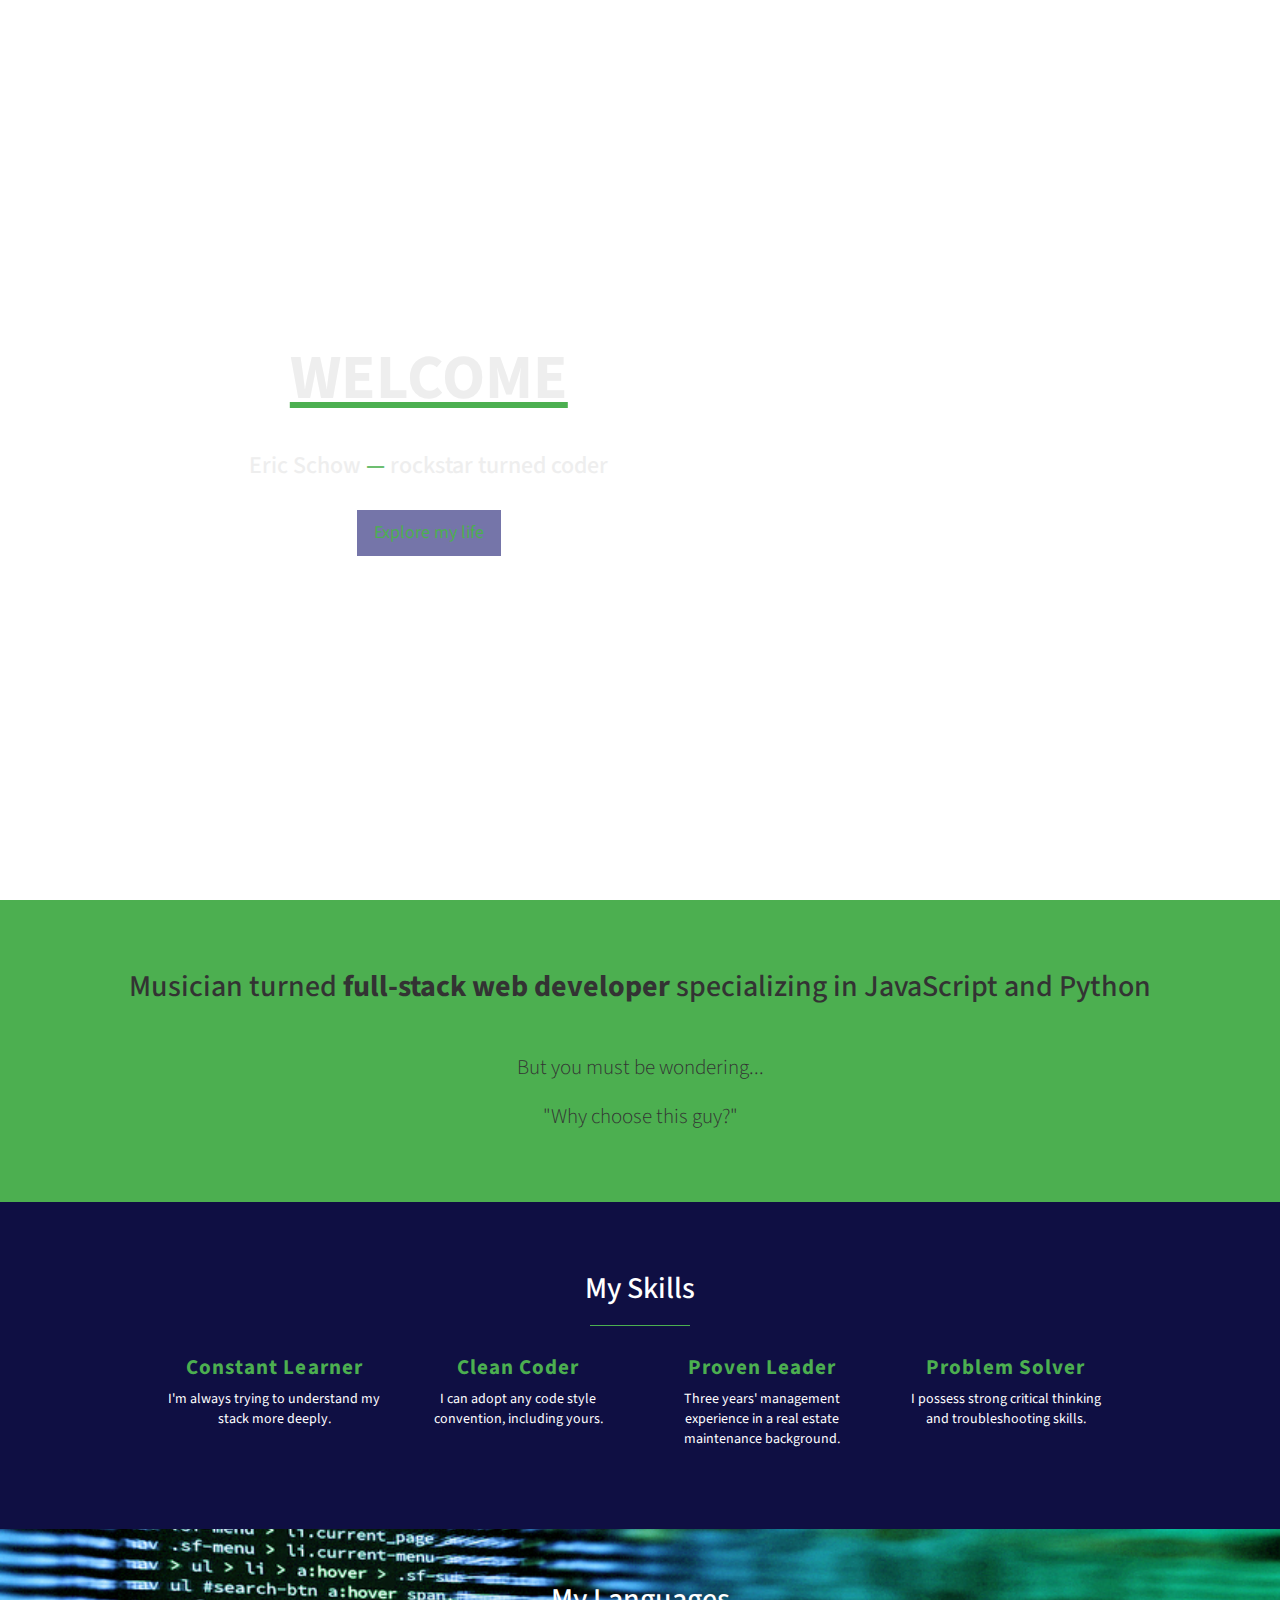
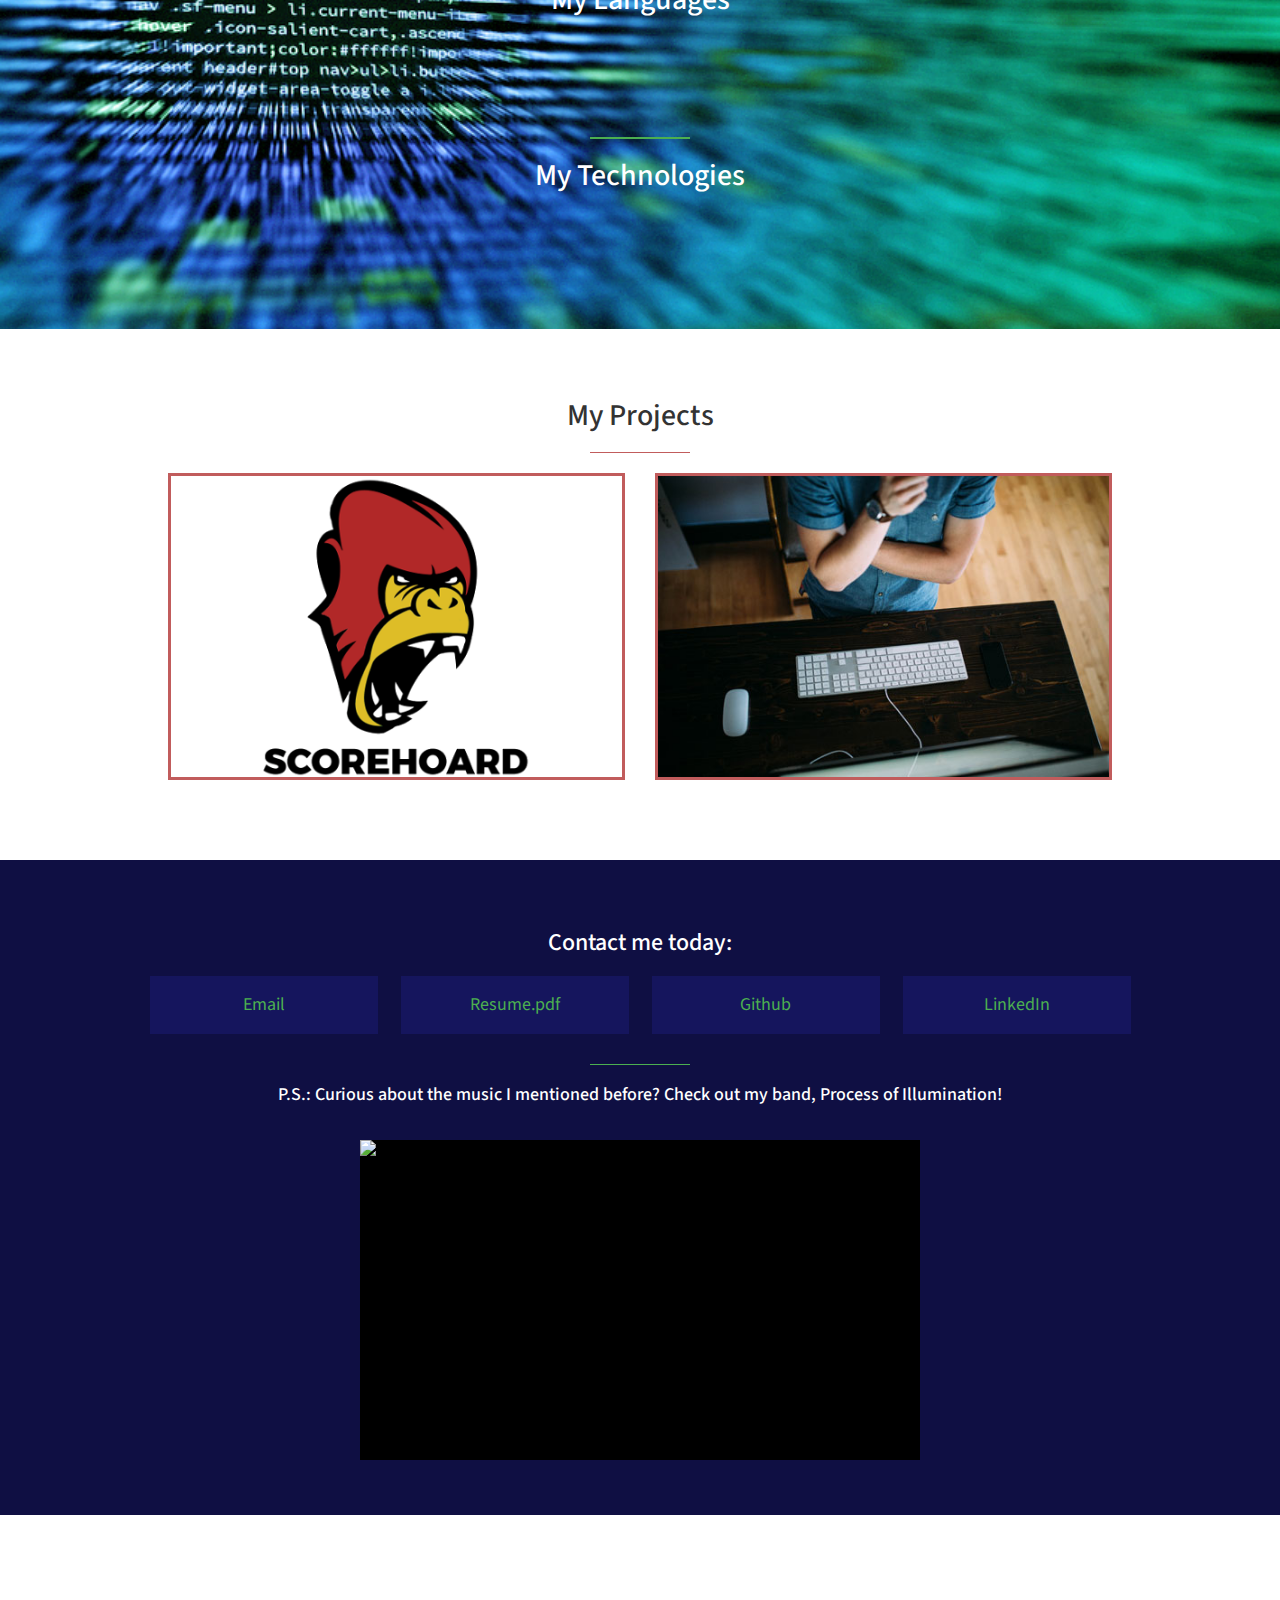
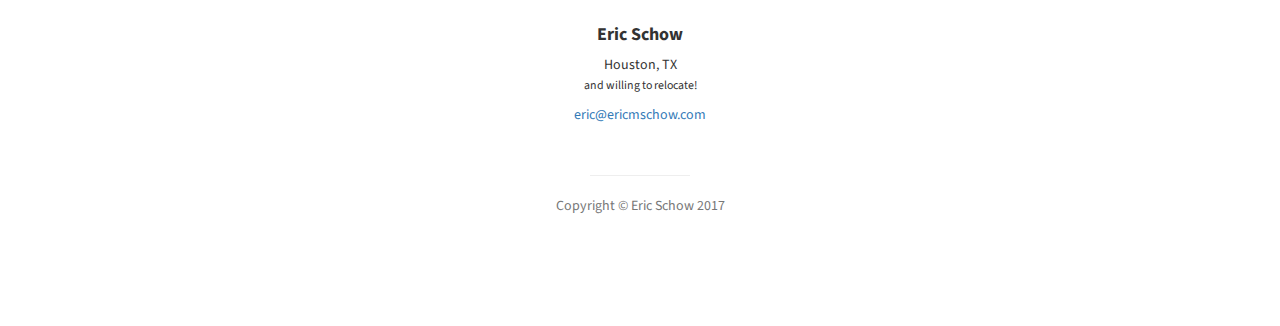
==== firebase/public/index.html @ c2a1a7b2 "hosting on firebase now" ====
<!DOCTYPE html>
<html lang="en">

<head>

    <meta charset="utf-8">
    <meta http-equiv="X-UA-Compatible" content="IE=edge">
    <meta name="viewport" content="width=device-width, initial-scale=1">
    <meta name="description" content="Eric Schow's personal website and portfolio">
    <meta name="author" content="Eric Schow">

    <title>Eric Schow</title>
    <!-- firebase -->
    <script defer src="/__/firebase/4.1.3/firebase-app.js"></script>
    <script defer src="/__/firebase/init.js"></script>

    <!-- Bootstrap Core CSS -->
    <link href="css/bootstrap.min.css" rel="stylesheet">

    <!-- Custom Fonts -->
    <link href="font-awesome/css/font-awesome.min.css" rel="stylesheet" type="text/css">
    <link href="https://fonts.googleapis.com/css?family=Source+Sans+Pro:300,400,700,300italic,400italic,700italic" rel="stylesheet" type="text/css">
    <link rel="stylesheet" href="https://cdn.rawgit.com/konpa/devicon/df6431e323547add1b4cf45992913f15286456d3/devicon.min.css">

    <!-- Custom CSS -->
    <link href="css/main.css" rel="stylesheet">

    <!-- HTML5 Shim and Respond.js IE8 support of HTML5 elements and  media queries -->
    <!-- WARNING: Respond.js doesn't work if you view the page via file:// -->
    <!--[if lt IE 9]>
        <script src="https://oss.maxcdn.com/libs/html5shiv/3.7.0/html5shiv.js"></script>
        <script src="https://oss.maxcdn.com/libs/respond.js/1.4.2/respond.min.js"></script>
    <![endif]-->

</head>

<body>

    <!-- Navigation -->
    <a id="menu-toggle" href="#" class="btn btn-dark btn-lg toggle"><i class="fa fa-bars"></i></a>
    <nav id="sidebar-wrapper">
        <ul class="sidebar-nav">
            <a id="menu-close" href="#" class="btn btn-light btn-lg pull-right toggle"><i class="fa fa-times"></i></a>
            <li class="sidebar-brand">
                <a href="#top" onclick=$("#menu-close").click();>Eric Schow</a>
            </li>
            <li>
                <a href="#top" onclick=$("#menu-close").click();>Home</a>
            </li>
            <li>
                <a href="#about" onclick=$("#menu-close").click();>About</a>
            </li>
            <li>
                <a href="#services" onclick=$("#menu-close").click();>Skills</a>
            </li>
            <li>
                <a href="#portfolio" onclick=$("#menu-close").click();>Portfolio</a>
            </li>
            <li>
                <a href="#contact" onclick=$("#menu-close").click();>Contact</a>
            </li>
        </ul>
    </nav>

    <!-- Header -->
    <header id="top" class="header">
        <div class="text-vertical-center">
            <h1>WELCOME</h1>
            <br>
            <h3 class='headerbig'>Eric Schow <span class='green'>&#8212</span> rockstar turned coder</h3>
            <h3 class='headersmall'>Eric Schow<span class='green'>:</span></h3>
            <h4 class='headersmall'>Rockstar turned coder</h4>
            <br>
            <a href="#about" class="btn btn-light btn-lg">Explore my life</a>
        </div>
    </header>

    <!-- About -->
    <section id="about" class="about">
        <div class="container">
            <div class="row">
                <div class="col-lg-12 text-center">
                    <h2>Musician turned <strong>full-stack web developer</strong> specializing in JavaScript and Python</h2>
                    <br> <br>
                    <p class="lead">But you must be wondering...</p>
                    <p class="lead">"Why choose this guy?"</p>
                </div>
            </div>
            <!-- /.row -->
        </div>
        <!-- /.container -->
    </section>

    <!-- Services -->
    <!-- The circle icons use Font Awesome's stacked icon classes. For more information, visit http://fontawesome.io/examples/ -->
    <section id="services" class="services bg-primary">
        <div class="container">
            <div class="row text-center">
                <div class="col-lg-10 col-lg-offset-1">
                    <h2>My Skills</h2>
                    <hr class="small">
                    <div class="row">
                        <div class="col-md-3 col-sm-6">
                            <div class="service-item">
                                <span class="fa-stack fa-4x">
                                <i class="fa fa-circle fa-stack-2x"></i>
                                <i class="fa fa-graduation-cap fa-stack-1x text-primary"></i>
                            </span>
                                <h4>
                                    <strong>Constant Learner</strong>
                                </h4>
                                <p>I'm always trying to understand my stack more deeply.</p>
                                <!-- <a href="#" class="btn btn-light">Learn More</a> -->
                            </div>
                        </div>
                        <div class="col-md-3 col-sm-6">
                            <div class="service-item">
                                <span class="fa-stack fa-4x">
                                <i class="fa fa-circle fa-stack-2x"></i>
                                <i class="fa fa-shower fa-stack-1x text-primary"></i>
                            </span>
                                <h4>
                                    <strong>Clean Coder</strong>
                                </h4>
                                <p>I can adopt any code style convention, including yours.</p>
                                <!-- <a href="#" class="btn btn-light">Learn More</a> -->
                            </div>
                        </div>
                        <div class="col-md-3 col-sm-6">
                            <div class="service-item">
                                <span class="fa-stack fa-4x">
                                <i class="fa fa-circle fa-stack-2x"></i>
                                <i class="fa fa-handshake-o fa-stack-1x text-primary"></i>
                            </span>
                                <h4>
                                    <strong>Proven Leader</strong>
                                </h4>
                                <p>Three years' management experience in a real estate maintenance background.</p>
                                <!-- <a href="#" class="btn btn-light">Learn More</a> -->
                            </div>
                        </div>
                        <div class="col-md-3 col-sm-6">
                            <div class="service-item">
                                <span class="fa-stack fa-4x">
                                <i class="fa fa-circle fa-stack-2x"></i>
                                <i class="fa fa-check-square-o fa-stack-1x text-primary"></i>
                            </span>
                                <h4>
                                    <strong>Problem Solver</strong>
                                </h4>
                                <p>I possess strong critical thinking and troubleshooting skills.</p>
                                <!-- <a href="#" class="btn btn-light">Learn More</a> -->
                            </div>
                        </div>
                    </div>
                    <!-- /.row (nested) -->
                </div>
                <!-- /.col-lg-10 -->
            </div>
            <!-- /.row -->
        </div>
        <!-- /.container -->
    </section>

    <!-- Callout -->
    <aside class="callout">
        <div class="text-vertical-center">
            <h2>My Languages</h2>
            <!-- <hr class='small green'> -->
            <div class='row glyphicons'>
              <i class="devicon-javascript-plain" title="JavaScript"></i>
              <i class="devicon-css3-plain-wordmark" title="CSS3"></i>
              <i class="devicon-html5-plain-wordmark" title="HTML5"></i>
              <i class="devicon-python-plain-wordmark" title="Python3"></i>

            </div>
            <hr class='small green thick'>
            <h2>My Technologies</h2>
            <!-- <hr class='small green'> -->
            <div class="row glyphicons-small-row glyphicons">
              <i class="devicon-bootstrap-plain-wordmark" title="Bootstrap"></i>
              <i class="devicon-django-line" title="Django"></i>
              <i class="devicon-express-original" title="Express"></i>
              <i class="devicon-github-plain-wordmark" title="GitHub"></i>
              <i class="devicon-heroku-original-wordmark" title="Heroku"></i>
            </div>
            <div class="row glyphicons-small-row glyphicons">
              <i class="devicon-less-plain-wordmark" title="Less"></i>
              <i class="devicon-mysql-plain-wordmark" title="MySQL"></i>
              <i class="devicon-nodejs-plain" title="NodeJS"></i>
              <i class="devicon-postgresql-plain-wordmark" title="PostgresSQL"></i>
              <i class="devicon-react-original-wordmark" title="React"></i>
            </div>

            <div class='row glyphicons-big-row'>
              <div class="col-xs-12 glyphicons">
                <i class="devicon-bootstrap-plain-wordmark" title="Bootstrap"></i>
                <i class="devicon-django-line" title="Django"></i>
                <i class="devicon-express-original" title="Express"></i>
                <i class="devicon-github-plain-wordmark" title="GitHub"></i>
                <i class="devicon-heroku-original-wordmark" title="Heroku"></i>
                <i class="devicon-less-plain-wordmark" title="Less"></i>
                <i class="devicon-mysql-plain-wordmark" title="MySQL"></i>
                <i class="devicon-nodejs-plain" title="NodeJS"></i>
                <i class="devicon-postgresql-plain-wordmark" title="PostgresSQL"></i>
                <i class="devicon-react-original-wordmark" title="React"></i>
              </div>
          </div>
          <!-- <div class='row' id="gradient"> -->
          </div>
        </div>


    </aside>

    <!-- Portfolio -->
    <div class="modal fade" id="ScorehoardModal" tabindex="-1" role="dialog" aria-labelledby="myModalLabel">
      <div class="modal-dialog" role="document">
        <div class="modal-content">
          <div class="modal-header">
            <button type="button" class="close orange" data-dismiss="modal" aria-label="Close"><span class='orange' aria-hidden="true">&times;</span></button>
            <h4 class="modal-title" id="myModalLabel"><a href="www.scorehoard.com">ScoreHoard</a></h4>
          </div>
          <div class="modal-body">
            <a href="www.scorehoard.com">ScoreHoard</a> is an API that keeps track of stats and scores for video game makers.
            Version 1.0.0 allows Add Requests (to add usernames and scores into our database)
            and Leaderboard Requests (to retrieve stored data for your game).
            <br> <br>
            In this four-person project, I worked primarily on the back-end in a
            paired-programming setup,
            and I also developed the front-end interface for the API in the game demo featured
            on the website.

            <br> <br> Please check out the <a href="github.com/antweer/scorehoard">GitHub repo</a> or the back-end code below:
            <br> <br>
            <!-- <hr class="small green"> -->
            <!-- <iframe src="https://codepen.io/ericmschow/full/xrzggw" height="800" width="800"></iframe>  -->
            <p data-height="300" data-theme-id="30320" data-slug-hash="xrzggw" data-default-tab="js" data-user="ericmschow" data-embed-version="2" data-pen-title="ScoreHoard" data-preview="false" class="codepen">See the Pen <a href="https://codepen.io/ericmschow/pen/xrzggw/">ScoreHoard</a> by Eric (<a href="https://codepen.io/ericmschow">@ericmschow</a>) on <a href="https://codepen.io">CodePen</a>.</p>
            <script async src="https://production-assets.codepen.io/assets/embed/ei.js"></script>
          </div>
          <div class="modal-footer">
            <button type="button" class="btn btn-light btn-lg" data-dismiss="modal">Close</button>
          </div>
        </div>
      </div>
    </div>
    <div class="modal fade" id="SetlistModal" tabindex="-1" role="dialog" aria-labelledby="myModalLabel">
      <div class="modal-dialog" role="document">
        <div class="modal-content">
          <div class="modal-header">
            <button type="button" class="close orange" data-dismiss="modal" aria-label="Close"><span class='orange' aria-hidden="true">&times;</span></button>
            <h4 class="modal-title" id="myModalLabel"><a href="#">A Better Setlist</a></h4>
          </div>
          <div class="modal-body">
            <a href="#">This</a> is a placeholder until the individual project is done.
            <br> <br>


            <br> <br> Please check out the back-end code below:
            <br> <br>
            <!-- <hr class="small green"> -->
            <!-- <iframe src="https://codepen.io/ericmschow/full/xrzggw" height="800" width="800"></iframe>  -->
            <p data-height="300" data-theme-id="30320" data-slug-hash="xrzggw" data-default-tab="js" data-user="ericmschow" data-embed-version="2" data-pen-title="ScoreHoard" data-preview="false" class="codepen">See the Pen <a href="https://codepen.io/ericmschow/pen/xrzggw/">ScoreHoard</a> by Eric (<a href="https://codepen.io/ericmschow">@ericmschow</a>) on <a href="https://codepen.io">CodePen</a>.</p>
            <script async src="https://production-assets.codepen.io/assets/embed/ei.js"></script>
          </div>
          <div class="modal-footer">
            <button type="button" class="btn btn-light btn-lg" data-dismiss="modal">Close</button>
          </div>
        </div>
      </div>
    </div>
    <section id="portfolio" class="portfolio">
        <div class="container">
            <div class="row">
                <div class="col-lg-10 col-lg-offset-1 text-center">
                    <h2>My Projects</h2>
                    <hr class="small portfolio-accent">
                    <div class="row">
                        <div class="col-md-6">
                            <div class="portfolio-item">
                              <!-- <h4>ScoreHoard</h4> -->

                                  <img id="scorehoard" class="img-portfolio img-responsive"
                                  src="img/scorehoard-logo-500x333.png"
                                  alt="ScoreHoard gorilla logo"
                                  data-toggle="modal" data-target="#ScorehoardModal">

                            </div>
                        </div>
                        <div class="col-md-6">
                            <div class="portfolio-item">
                                <!-- <a href="#"> -->
                                    <img class="img-portfolio img-responsive"
                                    src="img/portfolio-2.jpg"
                                    alt="Setlist logo"
                                    data-toggle="modal" data-target="#SetlistModal">
                                <!-- </a> -->
                            </div>
                        </div>
                        <!-- <div class="col-md-6">
                            <div class="portfolio-item">
                                <a href="#">
                                    <img class="img-portfolio img-responsive" src="img/portfolio-3.jpg">
                                </a>
                            </div>
                        </div> -->
                        <!-- <div class="col-md-6">
                            <div class="portfolio-item">
                                <a href="#">
                                    <img class="img-portfolio img-responsive" src="img/portfolio-4.jpg">
                                </a>
                            </div>
                        </div> -->
                    </div>
                    <!-- /.row (nested) -->
                    <!-- <a href="#" class="btn btn-dark">View More Items</a> -->
                </div>
                <!-- /.col-lg-10 -->
            </div>
            <!-- /.row -->
        </div>
        <!-- /.container -->
    </section>

    <!-- Call to Action -->
    <aside class="call-to-action bg-primary">
        <div class="container">
            <div class="row">
                <div class="col-lg-12 text-center">
                    <h3>Contact me today:</h3>
                    <a href="mailto:eric@ericmschow.com" class="btn btn-lg btn-light">Email</a>
                    <br class='headersmall'>
                    <a href="/img/SchowEric-resume.pdf"  target="_blank" id='resume-button' class="btn btn-lg btn-light">Resume.pdf</a>
                    <br class='headersmall'>
                    <a href="http://www.github.com/ericmschow" target="_blank" class="btn btn-lg btn-light">Github</a>
                    <br class='headersmall'>
                    <a href="http://www.linkedin.com/in/ericmschow" target="_blank" class="btn btn-lg btn-light">LinkedIn</a>
                    <hr class='small green'>
                    <h4>P.S.: Curious about the music I mentioned before? Check out my band, Process of Illumination!</h4>
                    <br>
                    <div class="player">
                      <div class="youtube-player" id="fifteen" data-id="a216pG2Z3oE?list=PLPWMq-1ULbgKsrbZLrBWN7M-NTEwGBjLo"></div>
                    </div>
                </div>
            </div>
        </div>
    </aside>

    <!-- Footer -->
    <footer>
        <div class="container">
            <div class="row">
                <div class="col-lg-10 col-lg-offset-1 text-center">
                    <h4><strong>Eric Schow</strong>
                    </h4>
                    <p>Houston, TX
                        <br><small>and willing to relocate!</small></p>
                    <ul class="list-unstyled">
                        <li><i class="fa fa-envelope-o fa-fw"></i> <a href="mailto:eric@ericmschow.com">eric@ericmschow.com</a>
                        </li>
                    </ul>
                    <br>

                    <hr class="small">
                    <p class="text-muted">Copyright &copy; Eric Schow 2017</p>
                </div>
            </div>
        </div>
        <a id="to-top" href="#top" class="btn btn-dark btn-lg"><i class="fa fa-chevron-up fa-fw fa-1x"></i></a>
    </footer>

    <!-- jQuery -->
    <script src="js/jquery.js"></script>

    <!-- Bootstrap Core JavaScript -->
    <script src="js/bootstrap.min.js"></script>

    <!-- youtube minimizer -->
    <script>

      /* Light YouTube Embeds by @labnol */
      /* Web: http://labnol.org/?p=27941 */

      document.addEventListener("DOMContentLoaded",
          function() {
              var div, n,
                  v = document.getElementsByClassName("youtube-player");
              for (n = 0; n < v.length; n++) {
                  div = document.createElement("div");
                  div.setAttribute("data-id", v[n].dataset.id);
                  div.innerHTML = labnolThumb(v[n].dataset.id);
                  div.onclick = labnolIframe;
                  v[n].appendChild(div);
              }
          });

      function labnolThumb(id) {
        // hardcoded thumbnail image to fix youtube playlist not having thumbnail
          var thumb = '<img src="https://i.ytimg.com/vi/kS-2huMyQic/hqdefault.jpg">',
              play = '<div class="play"></div>';
          return thumb.replace("ID", id) + play;
      }

      function labnolIframe() {
          var iframe = document.createElement("iframe");
          var embed = "https://www.youtube.com/embed/ID?autoplay=1";
          iframe.setAttribute("src", embed.replace("ID", this.dataset.id));
          iframe.setAttribute("frameborder", "0");
          iframe.setAttribute("allowfullscreen", "1");
          this.parentNode.replaceChild(iframe, this);
      }
      $('.modal').on('hidden.bs.modal', function (e) {
          if($('.modal').hasClass('in')) {
          $('body').addClass('modal-open');
          }
      });
    </script>

    <!-- Custom Theme JavaScript -->
    <script>
    // Closes the sidebar menu
    $("#menu-close").click(function(e) {
        e.preventDefault();
        $("#sidebar-wrapper").toggleClass("active");
    });
    // Opens the sidebar menu
    $("#menu-toggle").click(function(e) {
        e.preventDefault();
        $("#sidebar-wrapper").toggleClass("active");
    });
    // Scrolls to the selected menu item on the page
    $(function() {
        $('a[href*=#]:not([href=#],[data-toggle],[data-target],[data-slide])').click(function() {
            if (location.pathname.replace(/^\//, '') == this.pathname.replace(/^\//, '') || location.hostname == this.hostname) {
                var target = $(this.hash);
                target = target.length ? target : $('[name=' + this.hash.slice(1) + ']');
                if (target.length) {
                    $('html,body').animate({
                        scrollTop: target.offset().top
                    }, 1000);
                    return false;
                }
            }
        });
    });
    //#to-top button appears after scrolling
    var fixed = false;
    $(document).scroll(function() {
        if ($(this).scrollTop() > 250) {
            if (!fixed) {
                fixed = true;
                // $('#to-top').css({position:'fixed', display:'block'});
                $('#to-top').show("slow", function() {
                    $('#to-top').css({
                        position: 'fixed',
                        display: 'block'
                    });
                });
            }
        } else {
            if (fixed) {
                fixed = false;
                $('#to-top').hide("slow", function() {
                    $('#to-top').css({
                        display: 'none'
                    });
                });
            }
        }
    });
    </script>

</body>

</html>
---- firebase/public/css/main.css ----
/* Global Styles */
html,
body {
  width: 100%;
  height: 100%;
}
body {
  font-family: "Source Sans Pro", "Helvetica Neue", Helvetica, Arial, sans-serif;
}
.green {
  color: #4caf50;
  border-color: #4caf50;
}
.orange {
  color: #B14C4C;
  border-color: #B14C4C;
}
.thick {
  border-width: 2px;
}
.text-vertical-center {
  display: table-cell;
  text-align: center;
  vertical-align: middle;
}
.text-vertical-center h1 {
  margin: 0;
  padding: 0;
  font-size: 4.5em;
  font-weight: 700;
}
.btn-light {
  border-radius: 0;
  color: #4caf50;
  background-color: rgba(25, 25, 112, 0.6);
}
.btn-light:hover,
.btn-light:focus,
.btn-light:active {
  color: #4caf50;
  background-color: rgba(25, 25, 112, 0.8);
}
/* Custom Horizontal Rule */
hr.small {
  max-width: 100px;
}
/* Side Menu */
#sidebar-wrapper {
  z-index: 1000;
  position: fixed;
  right: 0;
  width: 250px;
  height: 100%;
  transform: translateX(250px);
  overflow-y: auto;
  background: #222;
  -webkit-transition: all 0.4s ease 0s;
  -moz-transition: all 0.4s ease 0s;
  -ms-transition: all 0.4s ease 0s;
  -o-transition: all 0.4s ease 0s;
  transition: all 0.4s ease 0s;
  background-color: rgba(15, 15, 67, 0.75);
}
.sidebar-nav {
  position: absolute;
  top: 0;
  width: 250px;
  margin: 0;
  padding: 0;
  list-style: none;
}
.sidebar-nav #menu-close {
  background-color: inherit;
}
.sidebar-nav li {
  text-indent: 20px;
  line-height: 40px;
}
.sidebar-nav li a {
  display: block;
  text-decoration: none;
  color: #4caf50;
}
.sidebar-nav li a:hover {
  text-decoration: none;
  color: #fff;
  background: rgba(15, 15, 67, 0.8);
}
.sidebar-nav li a:active,
.sidebar-nav li a:focus {
  text-decoration: none;
}
.sidebar-nav > .sidebar-brand {
  height: 55px;
  font-size: 18px;
  line-height: 55px;
}
.sidebar-nav > .sidebar-brand a {
  color: #fff;
}
.sidebar-nav > .sidebar-brand a:hover {
  text-decoration: underline;
  text-decoration-color: #4caf50;
  background: none;
}
#menu-toggle {
  z-index: 1;
  position: fixed;
  top: 0;
  right: 0;
}
#sidebar-wrapper.active {
  right: 250px;
  width: 250px;
  -webkit-transition: all 0.4s ease 0s;
  -moz-transition: all 0.4s ease 0s;
  -ms-transition: all 0.4s ease 0s;
  -o-transition: all 0.4s ease 0s;
  transition: all 0.4s ease 0s;
}
.toggle {
  margin: 5px 5px 0 0;
}
/* Header */
.header {
  display: table;
  position: relative;
  width: 100%;
  height: 100%;
  background: url('/img/bass.jpg') no-repeat center center scroll;
  /*-webkit-background-size: 110%;
    -moz-background-size: 110%;
    background-size: 110%;
    -o-background-size: 110%;*/
  -webkit-background-size: cover;
  -moz-background-size: cover;
  background-size: cover;
  -o-background-size: cover;
  color: #eee;
  /*background-position: 75% 10%;*/
}
.headerbig {
  display: none;
}
@media (min-width: 600px) {
  .headerbig {
    display: block;
  }
  .headersmall {
    display: none;
  }
}
.header h1 {
  text-decoration: underline;
  text-decoration-color: #4caf50;
}
#top > div {
  padding-bottom: 25%;
}
@media (min-width: 600px) {
  #top > div {
    padding-right: 33%;
    padding-bottom: 0;
  }
}
/* About */
.about {
  padding: 50px 0;
  background-color: #4caf50;
}
.lead {
  font-size: 1.5em;
}
/* Services */
.services {
  padding: 50px 0;
  background-color: #0f0f43;
}
.services h4 {
  font-size: 1.8em;
  color: #4caf50;
  letter-spacing: .05em;
}
.services hr {
  border-color: #4caf50;
}
.service-item {
  margin-bottom: 30px;
}
.service-item > p {
  font-size: 1.5em;
  letter-spacing: .025em;
}
@media (min-width: 768px) {
  .service-item > h4 {
    font-size: 1.5em;
  }
  .service-item > p {
    font-size: 1em;
    letter-spacing: 0;
  }
}
.text-primary:before {
  color: #0f0f43;
}
/* Callout */
.callout {
  display: table;
  width: 100%;
  height: 400px;
  color: #fff;
  background: url('/img/code-recolored.jpg') no-repeat center center scroll;
  -webkit-background-size: cover;
  -moz-background-size: cover;
  background-size: cover;
  -o-background-size: cover;
}
#gradient {
  height: 200px;
  background: -moz-linear-gradient(top, rgba(255, 255, 255, 0) 0%, rgba(255, 255, 255, 0.33) 24%, rgba(255, 255, 255, 0.8) 58%, rgba(255, 255, 255, 0.93) 91%, #ffffff 100%);
  /* FF3.6-15 */
  background: -webkit-linear-gradient(top, rgba(255, 255, 255, 0) 0%, rgba(255, 255, 255, 0.33) 24%, rgba(255, 255, 255, 0.8) 58%, rgba(255, 255, 255, 0.93) 91%, #ffffff 100%);
  /* Chrome10-25,Safari5.1-6 */
  background: linear-gradient(to bottom, rgba(255, 255, 255, 0) 0%, rgba(255, 255, 255, 0.33) 24%, rgba(255, 255, 255, 0.8) 58%, rgba(255, 255, 255, 0.93) 91%, #ffffff 100%);
  /* W3C, IE10+, FF16+, Chrome26+, Opera12+, Safari7+ */
  filter: progid:DXImageTransform.Microsoft.gradient(startColorstr='#00ffffff', endColorstr='#ffffff', GradientType=0);
  /* IE6-9 */
}
.callout > div > h2 {
  margin-bottom: .7em;
}
.glyphicons > i {
  font-size: 3em;
  margin: 0 .15em;
}
.glyphicons-small-row {
  margin: .8em .15em;
}
.glyphicons-big-row {
  display: none;
  margin: 0 .15em;
}
@media (min-width: 624px) {
  .glyphicons-small-row {
    display: none;
  }
  .glyphicons-big-row {
    display: block;
    margin: .15em;
  }
}
@media (min-width: 992px) {
  .glyphicons-small-row {
    display: none;
  }
  .glyphicons-big-row {
    display: block;
  }
  .glyphicons > i {
    font-size: 4em;
    margin: 0 .15em;
  }
}
/* Portfolio */
.portfolio {
  background-color: none;
  padding: 50px 0;
}
.portfolio-item {
  margin-bottom: 30px;
}
.portfolio-accent {
  color: #C15C5C;
  border-color: #C15C5C;
}
.img-portfolio {
  margin: 0 auto;
  border: 3px solid #C15C5C;
}
.img-portfolio:hover {
  opacity: 0.8;
}
/* Call to Action */
.call-to-action {
  background-color: #0f0f43;
  padding: 50px 0;
}
.call-to-action .btn-lg {
  margin: 7px;
  padding: 10px 6px;
  width: 80%;
}
@media (min-width: 624px) {
  .call-to-action .btn-lg {
    max-width: 20%;
    padding: 16px 10px;
    margin: 10px;
  }
}
/* Footer */
footer {
  padding: 100px 0;
}
#to-top {
  display: none;
  position: fixed;
  bottom: 5px;
  right: 5px;
}
.player {
  max-width: 80%;
  margin: auto;
}
@media (min-width: 600px) {
  .player {
    max-width: 50%;
  }
}
.youtube-player {
  position: relative;
  padding-bottom: 56.23%;
  /* Use 75% for 4:3 videos */
  height: 0;
  overflow: hidden;
  max-width: 100%;
  background: #000;
  margin: 5px;
}
.youtube-player iframe {
  position: absolute;
  top: 0;
  left: 0;
  width: 100%;
  height: 100%;
  z-index: 100;
  background: transparent;
}
.youtube-player img {
  bottom: 0;
  display: block;
  left: 0;
  margin: auto;
  max-width: 100%;
  width: 100%;
  position: absolute;
  right: 0;
  top: 0;
  border: none;
  height: auto;
  cursor: pointer;
  -webkit-transition: .4s all;
  -moz-transition: .4s all;
  transition: .4s all;
}
.youtube-player img:hover {
  -webkit-filter: brightness(75%);
}
.youtube-player .play {
  height: 72px;
  width: 72px;
  left: 50%;
  top: 50%;
  margin-left: -36px;
  margin-top: -36px;
  position: absolute;
  background: url("//i.imgur.com/TxzC70f.png") no-repeat;
  cursor: pointer;
}
.modal-content {
  background-color: #0f0f43;
}
.modal-title,
.modal-content,
.modal-body {
  color: white;
}
.modal-open .modal {
  overflow-x: hidden;
  overflow-y: auto;
}
.close {
  color: #fff;
  text-shadow: #fff;
  opacity: 60%;
}
.close:hover {
  color: #C15C5C;
  opacity: 100%;
}
.modal-title {
  font-size: 2em;
}
.modal-header,
.modal-footer {
  border-color: #4caf50;
}
.modal-title > a {
  color: #fff;
}
.modal-body > a {
  color: #4caf50;
}
.modal-content > a {
  color: white;
}
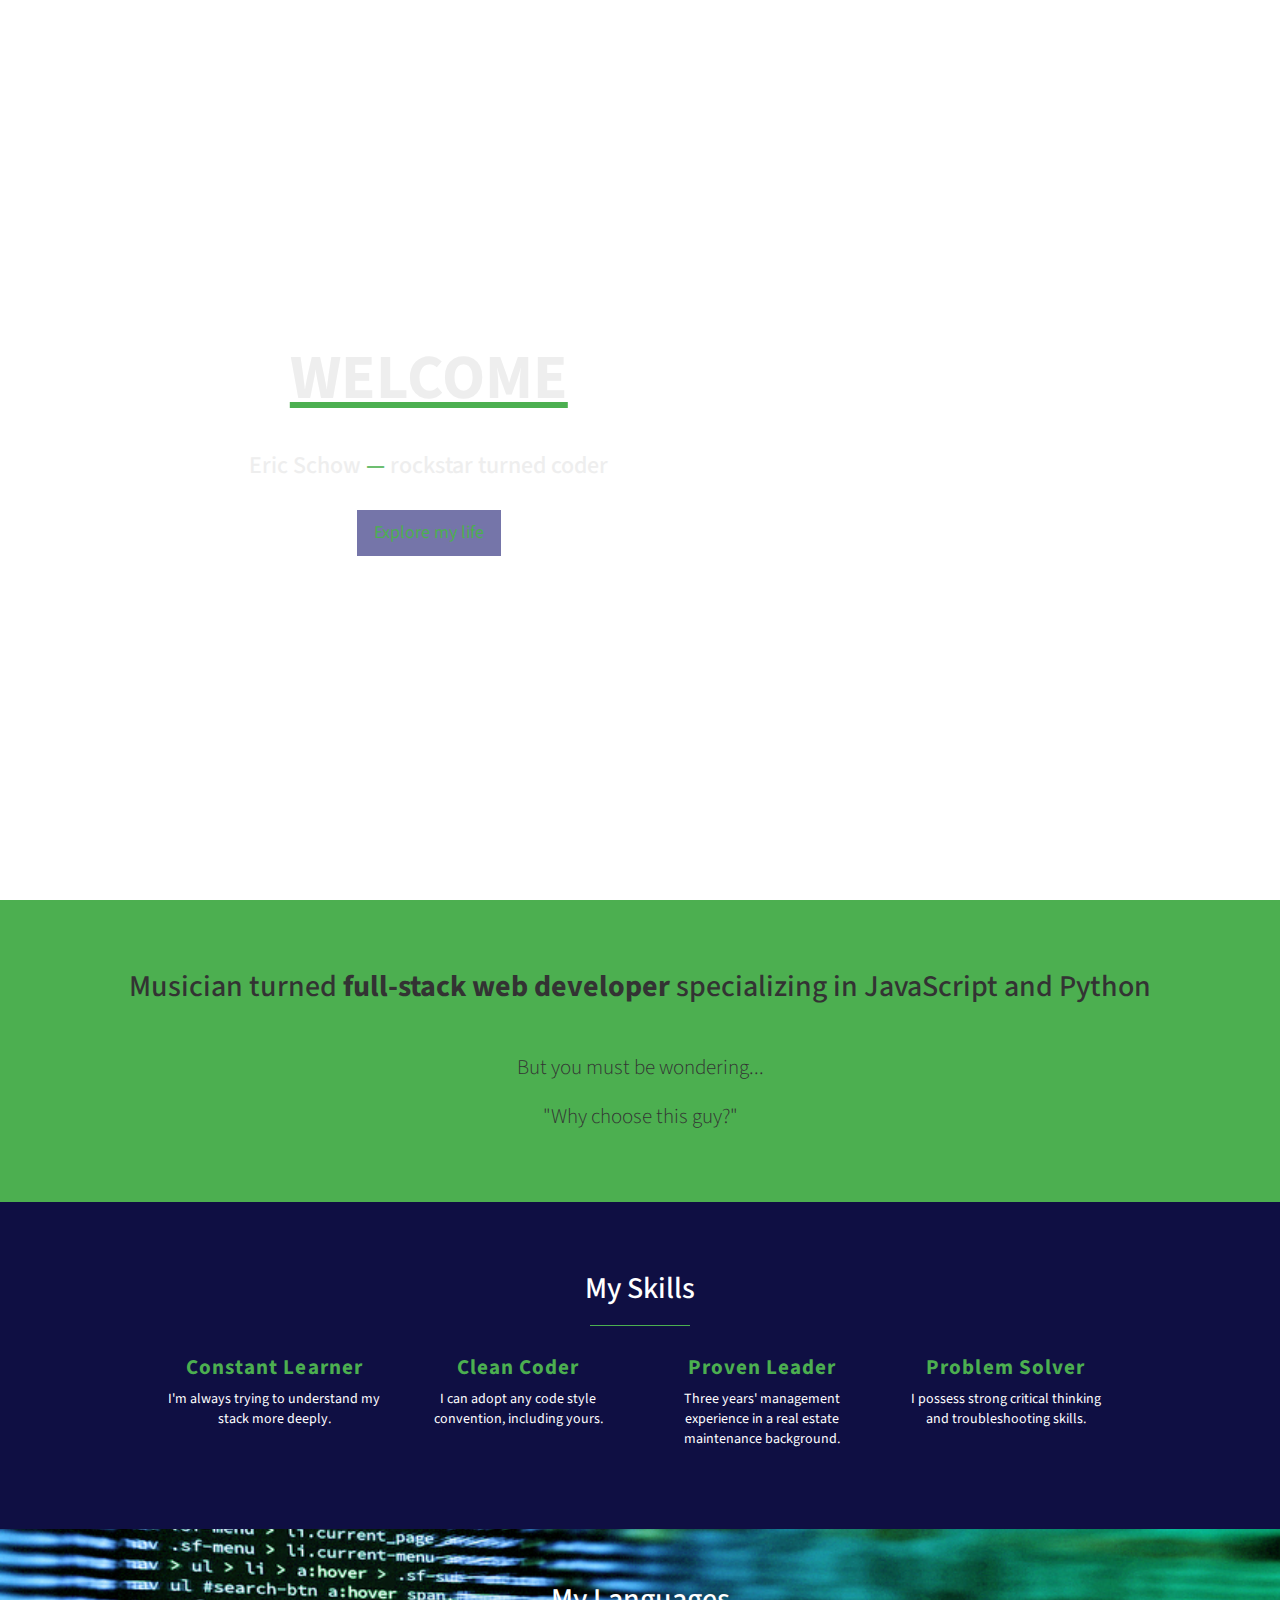
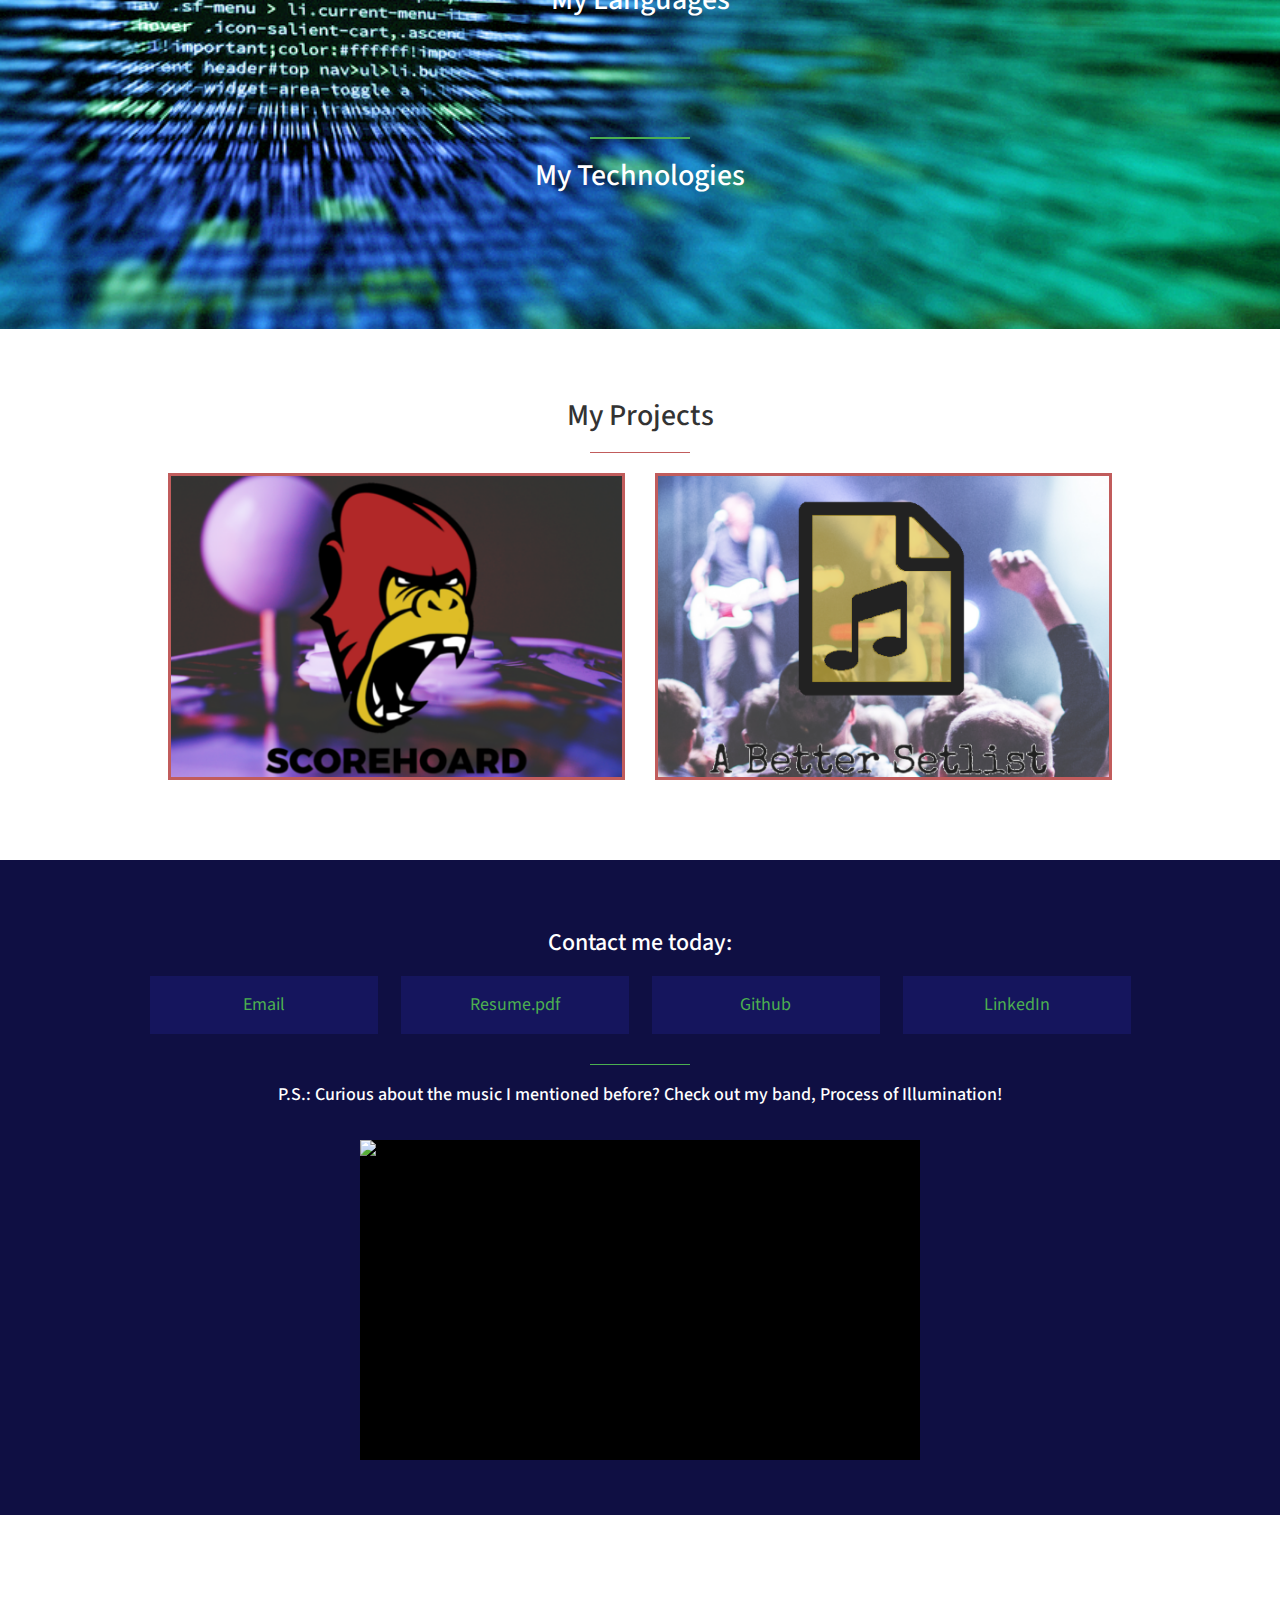
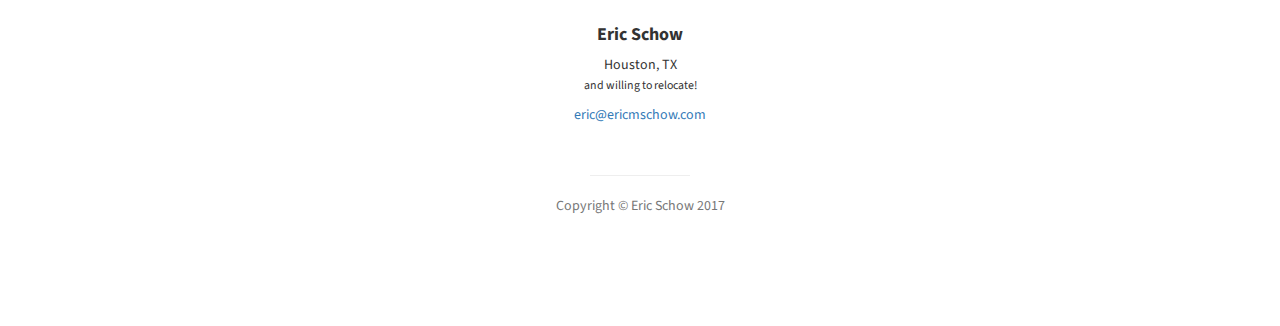
==== commit f14c7282: "updated with scorehoard" ====
--- a/firebase/public/index.html
+++ b/firebase/public/index.html
@@ -252,16 +252,29 @@
             <h4 class="modal-title" id="myModalLabel"><a href="#">A Better Setlist</a></h4>
           </div>
           <div class="modal-body">
-            <a href="#">This</a> is a placeholder until the individual project is done.
+            <a href="https://setlist.ericmschow.com">A Better Setlist</a> solves a real-world
+            problem my band faces: having to make and re-make setlists for every show and manually check that
+            our chosen songs won't go beyond our time slot. <br><br>
+            Intended for mobile use, it stores your songs persistently to your device to allow setlists
+            to be made quickly and easily. It also has a PDF export feature, to facilitate printing copies
+            to take on stage.
             <br> <br>
-
-
-            <br> <br> Please check out the back-end code below:
+            I also wanted to practice data visualization, so I added a feature using Recharts (based on D3)
+            to view graphs of the setlist to see how the song intensity and crowd response changes as the
+            show progresses.
+
+            <br> <br> Please check out the <a href="https://www.github.com/ericmschow/a-better-setlist">GitHub repo</a>:
             <br> <br>
+            <div class="img-responsive">
+               <a href="https://www.github.com/ericmschow/a-better-setlist"><img src="/img/setlist-code4.png"
+                 alt="Setlist code excerpt with a cool tilt shift effect courtesy of Marmoset"
+                 style="max-width: 80%; border: 1px solid #4caf50"
+                 class="center-block"></a>
+            </div>
             <!-- <hr class="small green"> -->
             <!-- <iframe src="https://codepen.io/ericmschow/full/xrzggw" height="800" width="800"></iframe>  -->
-            <p data-height="300" data-theme-id="30320" data-slug-hash="xrzggw" data-default-tab="js" data-user="ericmschow" data-embed-version="2" data-pen-title="ScoreHoard" data-preview="false" class="codepen">See the Pen <a href="https://codepen.io/ericmschow/pen/xrzggw/">ScoreHoard</a> by Eric (<a href="https://codepen.io/ericmschow">@ericmschow</a>) on <a href="https://codepen.io">CodePen</a>.</p>
-            <script async src="https://production-assets.codepen.io/assets/embed/ei.js"></script>
+            <!-- <p data-height="300" data-theme-id="30320" data-slug-hash="xrzggw" data-default-tab="js" data-user="ericmschow" data-embed-version="2" data-pen-title="ScoreHoard" data-preview="false" class="codepen">See the Pen <a href="https://codepen.io/ericmschow/pen/xrzggw/">ScoreHoard</a> by Eric (<a href="https://codepen.io/ericmschow">@ericmschow</a>) on <a href="https://codepen.io">CodePen</a>.</p>
+            <script async src="https://production-assets.codepen.io/assets/embed/ei.js"></script> -->
           </div>
           <div class="modal-footer">
             <button type="button" class="btn btn-light btn-lg" data-dismiss="modal">Close</button>
@@ -283,18 +296,19 @@
                                   <img id="scorehoard" class="img-portfolio img-responsive"
                                   src="img/scorehoard-logo-500x333.png"
                                   alt="ScoreHoard gorilla logo"
-                                  data-toggle="modal" data-target="#ScorehoardModal">
+                                  data-toggle="modal" data-target="#ScorehoardModal"
+                                  style="">
 
                             </div>
                         </div>
                         <div class="col-md-6">
                             <div class="portfolio-item">
-                                <!-- <a href="#"> -->
-                                    <img class="img-portfolio img-responsive"
-                                    src="img/portfolio-2.jpg"
-                                    alt="Setlist logo"
-                                    data-toggle="modal" data-target="#SetlistModal">
-                                <!-- </a> -->
+
+                                  <img id="setlist" class="img-portfolio img-responsive"
+                                  src="img/setlist-logo-500x333.png"
+                                  alt="Setlist logo"
+                                  data-toggle="modal" data-target="#SetlistModal">
+
                             </div>
                         </div>
                         <!-- <div class="col-md-6">
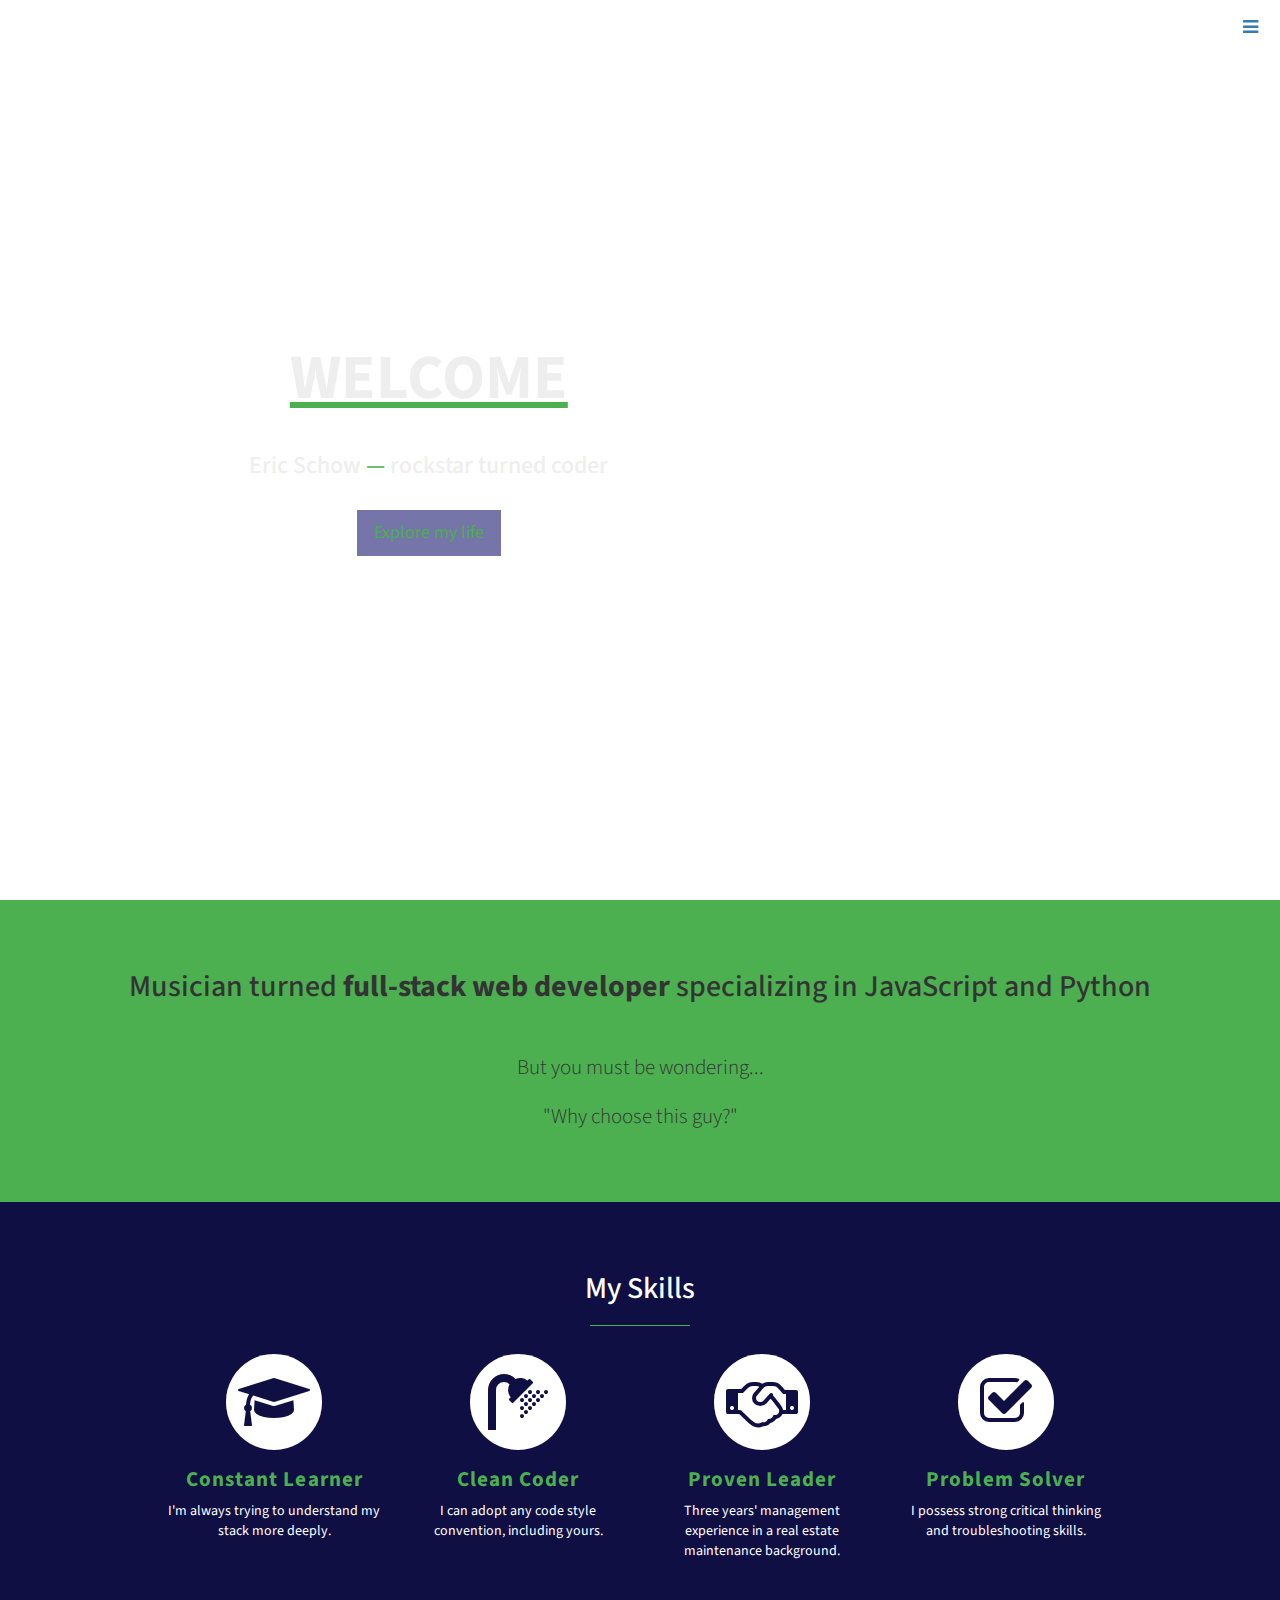
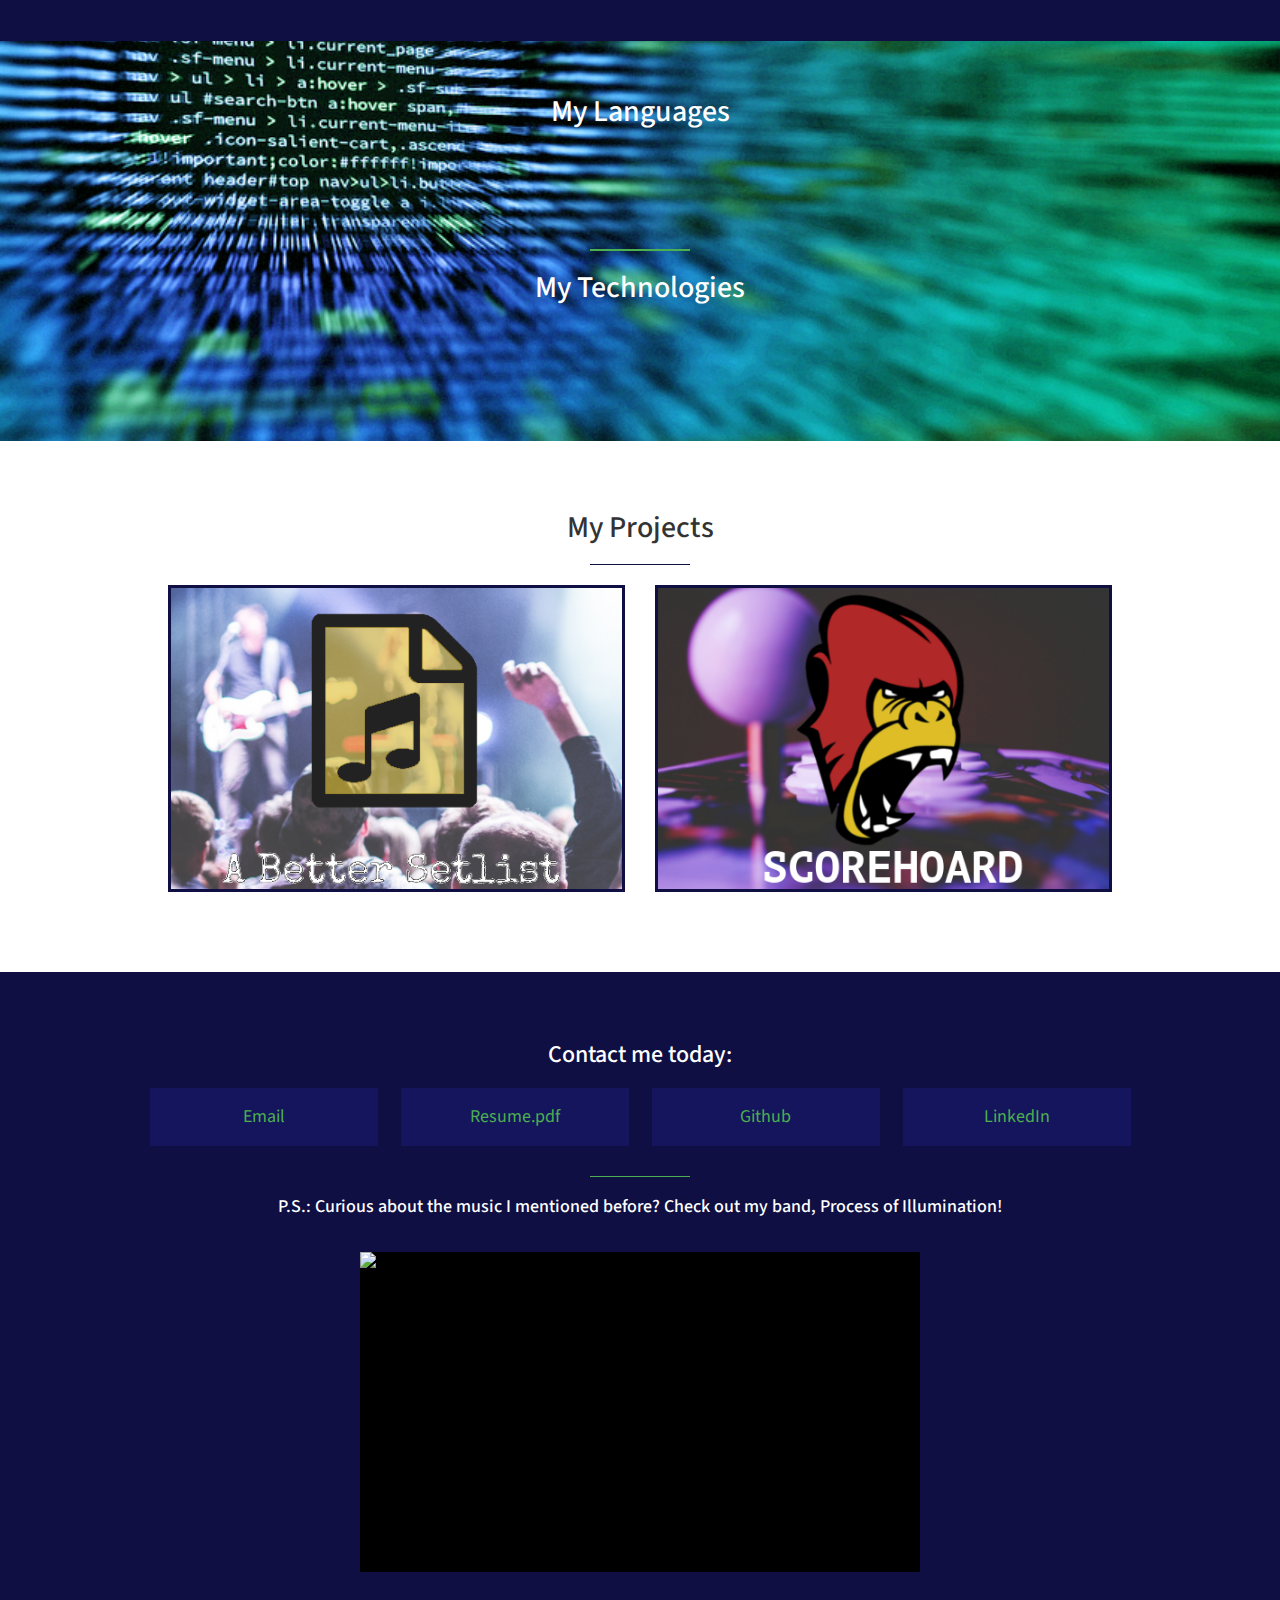
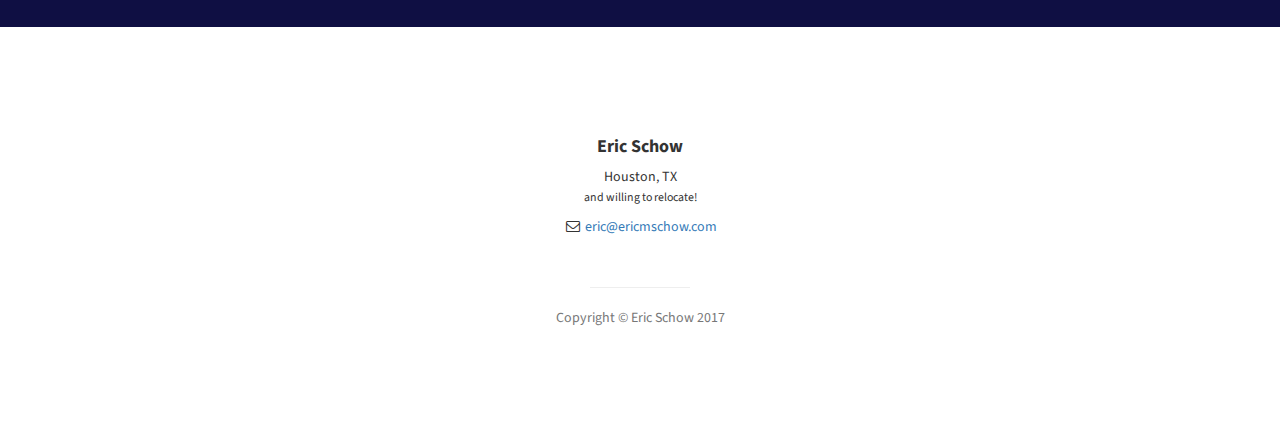
==== commit 2887d0e9: "modal text, improved pictures, swapped out codepen" ====
--- a/firebase/public/index.html
+++ b/firebase/public/index.html
@@ -214,36 +214,6 @@
     </aside>
 
     <!-- Portfolio -->
-    <div class="modal fade" id="ScorehoardModal" tabindex="-1" role="dialog" aria-labelledby="myModalLabel">
-      <div class="modal-dialog" role="document">
-        <div class="modal-content">
-          <div class="modal-header">
-            <button type="button" class="close orange" data-dismiss="modal" aria-label="Close"><span class='orange' aria-hidden="true">&times;</span></button>
-            <h4 class="modal-title" id="myModalLabel"><a href="www.scorehoard.com">ScoreHoard</a></h4>
-          </div>
-          <div class="modal-body">
-            <a href="www.scorehoard.com">ScoreHoard</a> is an API that keeps track of stats and scores for video game makers.
-            Version 1.0.0 allows Add Requests (to add usernames and scores into our database)
-            and Leaderboard Requests (to retrieve stored data for your game).
-            <br> <br>
-            In this four-person project, I worked primarily on the back-end in a
-            paired-programming setup,
-            and I also developed the front-end interface for the API in the game demo featured
-            on the website.
-
-            <br> <br> Please check out the <a href="github.com/antweer/scorehoard">GitHub repo</a> or the back-end code below:
-            <br> <br>
-            <!-- <hr class="small green"> -->
-            <!-- <iframe src="https://codepen.io/ericmschow/full/xrzggw" height="800" width="800"></iframe>  -->
-            <p data-height="300" data-theme-id="30320" data-slug-hash="xrzggw" data-default-tab="js" data-user="ericmschow" data-embed-version="2" data-pen-title="ScoreHoard" data-preview="false" class="codepen">See the Pen <a href="https://codepen.io/ericmschow/pen/xrzggw/">ScoreHoard</a> by Eric (<a href="https://codepen.io/ericmschow">@ericmschow</a>) on <a href="https://codepen.io">CodePen</a>.</p>
-            <script async src="https://production-assets.codepen.io/assets/embed/ei.js"></script>
-          </div>
-          <div class="modal-footer">
-            <button type="button" class="btn btn-light btn-lg" data-dismiss="modal">Close</button>
-          </div>
-        </div>
-      </div>
-    </div>
     <div class="modal fade" id="SetlistModal" tabindex="-1" role="dialog" aria-labelledby="myModalLabel">
       <div class="modal-dialog" role="document">
         <div class="modal-content">
@@ -282,6 +252,39 @@
         </div>
       </div>
     </div>
+
+    <div class="modal fade" id="ScorehoardModal" tabindex="-1" role="dialog" aria-labelledby="myModalLabel">
+      <div class="modal-dialog" role="document">
+        <div class="modal-content">
+          <div class="modal-header">
+            <button type="button" class="close orange" data-dismiss="modal" aria-label="Close"><span class='orange' aria-hidden="true">&times;</span></button>
+            <h4 class="modal-title" id="myModalLabel"><a href="www.scorehoard.com">ScoreHoard</a></h4>
+          </div>
+          <div class="modal-body">
+            <a href="www.scorehoard.com">ScoreHoard</a> is an API that keeps track of stats and scores for video game makers.
+            Version 1.0.0 allows Add Requests (to add usernames and scores into our database)
+            and Leaderboard Requests (to retrieve stored data for your game).
+            <br> <br>
+            In this four-person project, I worked primarily on the back-end (app.js) in a
+            pair-programming setup,
+            and I also developed the front-end interface for the API in the game demo featured
+            on the website.
+
+            <br> <br> Please check out the <a href="https://www.github.com/antweer/scorehoard">GitHub repo</a>:
+            <br> <br>
+            <!-- <hr class="small green"> -->
+            <a href="https://www.github.com/antweer/scorehoard"><img src="/img/scorehoard-code2.png"
+              alt="ScoreHoard code excerpt with a cool tilt shift effect courtesy of Marmoset"
+              style="max-width: 80%; border: 1px solid #4caf50"
+              class="center-block"></a>
+          </div>
+          <div class="modal-footer">
+            <button type="button" class="btn btn-light btn-lg" data-dismiss="modal">Close</button>
+          </div>
+        </div>
+      </div>
+    </div>
+
     <section id="portfolio" class="portfolio">
         <div class="container">
             <div class="row">
@@ -289,6 +292,17 @@
                     <h2>My Projects</h2>
                     <hr class="small portfolio-accent">
                     <div class="row">
+
+                        <div class="col-md-6">
+                            <div class="portfolio-item">
+
+                                  <img id="setlist" class="img-portfolio img-responsive"
+                                  src="img/setlist-logo-500x333.png"
+                                  alt="Setlist logo"
+                                  data-toggle="modal" data-target="#SetlistModal">
+
+                            </div>
+                        </div>
                         <div class="col-md-6">
                             <div class="portfolio-item">
                               <!-- <h4>ScoreHoard</h4> -->
@@ -298,16 +312,6 @@
                                   alt="ScoreHoard gorilla logo"
                                   data-toggle="modal" data-target="#ScorehoardModal"
                                   style="">
-
-                            </div>
-                        </div>
-                        <div class="col-md-6">
-                            <div class="portfolio-item">
-
-                                  <img id="setlist" class="img-portfolio img-responsive"
-                                  src="img/setlist-logo-500x333.png"
-                                  alt="Setlist logo"
-                                  data-toggle="modal" data-target="#SetlistModal">
 
                             </div>
                         </div>
--- a/firebase/public/css/main.css
+++ b/firebase/public/css/main.css
@@ -215,17 +215,6 @@
   background-size: cover;
   -o-background-size: cover;
 }
-#gradient {
-  height: 200px;
-  background: -moz-linear-gradient(top, rgba(255, 255, 255, 0) 0%, rgba(255, 255, 255, 0.33) 24%, rgba(255, 255, 255, 0.8) 58%, rgba(255, 255, 255, 0.93) 91%, #ffffff 100%);
-  /* FF3.6-15 */
-  background: -webkit-linear-gradient(top, rgba(255, 255, 255, 0) 0%, rgba(255, 255, 255, 0.33) 24%, rgba(255, 255, 255, 0.8) 58%, rgba(255, 255, 255, 0.93) 91%, #ffffff 100%);
-  /* Chrome10-25,Safari5.1-6 */
-  background: linear-gradient(to bottom, rgba(255, 255, 255, 0) 0%, rgba(255, 255, 255, 0.33) 24%, rgba(255, 255, 255, 0.8) 58%, rgba(255, 255, 255, 0.93) 91%, #ffffff 100%);
-  /* W3C, IE10+, FF16+, Chrome26+, Opera12+, Safari7+ */
-  filter: progid:DXImageTransform.Microsoft.gradient(startColorstr='#00ffffff', endColorstr='#ffffff', GradientType=0);
-  /* IE6-9 */
-}
 .callout > div > h2 {
   margin-bottom: .7em;
 }
@@ -270,12 +259,12 @@
   margin-bottom: 30px;
 }
 .portfolio-accent {
-  color: #C15C5C;
-  border-color: #C15C5C;
+  color: #0f0f43;
+  border-color: #0f0f43;
 }
 .img-portfolio {
   margin: 0 auto;
-  border: 3px solid #C15C5C;
+  border: 3px solid #0f0f43;
 }
 .img-portfolio:hover {
   opacity: 0.8;
@@ -384,7 +373,7 @@
   opacity: 60%;
 }
 .close:hover {
-  color: #C15C5C;
+  color: #0f0f43;
   opacity: 100%;
 }
 .modal-title {
